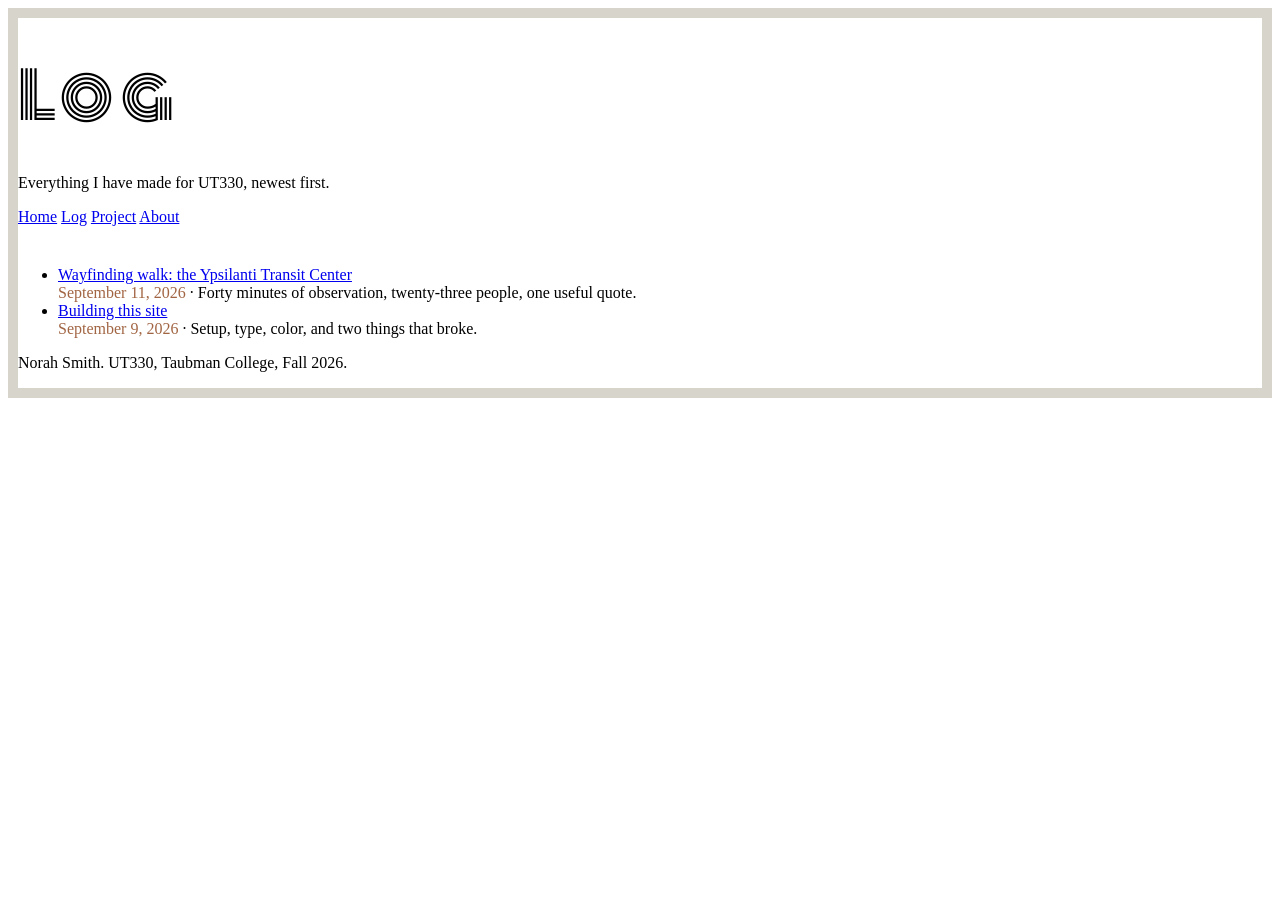
==== entries/index.html @ 6e5cf7fd "Add files via upload" ====
<!DOCTYPE html>
<html lang="en">
<head>
<meta charset="utf-8">
<meta name="viewport" content="width=device-width, initial-scale=1">
<title>Log — Dana Okonkwo</title>
<link rel="stylesheet" href="https://cdn.simplecss.org/simple.min.css">
<link rel="stylesheet" href="../css/custom.css">
</head>

<body>

<header>
  <h1>Log</h1>
  <p>Everything I have made for UT330, newest first.</p>
  <nav>
    <a href="../index.html">Home</a>
    <a href="index.html" aria-current="page">Log</a>
    <a href="../project.html">Project</a>
    <a href="../about.html">About</a>
  </nav>
</header>

<main>

  <!-- =====================================================
       ADDING A NEW ENTRY, every time:

       1. duplicate _TEMPLATE.html
       2. rename it  YYYY-MM-DD-short-title.html
       3. write it
       4. add a link to it at the TOP of the list below
       5. add a link on the home page too
       ===================================================== -->

  <ul>
    <li>
      <a href="2026-09-11-wayfinding-walk.html">Wayfinding walk: the Ypsilanti Transit Center</a><br>
      <time datetime="2026-09-11">September 11, 2026</time> ·
      Forty minutes of observation, twenty-three people, one useful quote.
    </li>

    <li>
      <a href="2026-09-09-first-site.html">Building this site</a><br>
      <time datetime="2026-09-09">September 9, 2026</time> ·
      Setup, type, color, and two things that broke.
    </li>
  </ul>

</main>

<footer>
  <p>Norah Smith. UT330, Taubman College, Fall 2026.</p>
</footer>

</body>
</html>
---- css/custom.css ----
/* ============================================================
   YOUR STYLES

   This file loads AFTER simple.css in the HTML, so anything you
   write here wins. That order is called the cascade. If you put
   this link above simple.css instead, none of it will work.

   Simple.css already styles every HTML element. You are not
   starting from nothing. You are adjusting something.
   ============================================================ */


/* ------------------------------------------------------------
   1. FONTS

   The @import below pulls two typefaces from Google Fonts.
   To change them:
     1. go to fonts.google.com or fontshare.com
     2. pick a font, copy the @import they give you
     3. replace the line below
     4. put the font's name in --sans-font or --heading-font

   @import must be the first thing in the file. Always.
   ------------------------------------------------------------ */

@import url("https://fonts.googleapis.com/css2?family=Edu+AU+VIC+WA+NT+Guides&family=Monoton&family=Valley+Sans:ital,wght@0,100..900;1,100..900&display=swap"  );


/* ------------------------------------------------------------
   2. VARIABLES

   These names come from simple.css. Changing a value here
   changes it everywhere on every page at once.

   Change all of them. The point is that your site does not
   look like the starter.
   ------------------------------------------------------------ */

:root, ::backdrop {

  /* --- type --- */
  --sans-font: 'Valley Sans', system-ui, sans-serif;   /* body text */
  --heading-font: 'Monoton' ; /* headings */
  --mono-font: ui-monospace, Menlo, Consolas, monospace;

  /* --- color --- */
  --bg:          #ffffff;   /* page background */
  --accent-bg:   #cee8fa;   /* boxes, table headers, quote backgrounds */
  --text:        #38240a;   /* body text */
  --text-light:  #a16543;   /* captions and secondary text */
  --border:      #D7D4CC;   /* rules and outlines */
  --accent:      #834f21;   /* links */
  --accent-hover:#2E8268;
  --accent-text: var(--bg); /* text sitting on top of accent */
  --code:        #9A2A5C;
  --marked:      #F5E06B;   /* highlighter color for <mark> */

  --standard-border-radius: 99px;
}


/* ------------------------------------------------------------
   3. ADJUSTMENTS

   Simple.css does not have a heading font variable, so this
   applies mine. Delete it if you only want one typeface.
   ------------------------------------------------------------ */

h1, h2, h3, h4 {
  font-family: var(--heading-font);
  font-weight: 400;
  letter-spacing: .05em;
}

h1 { font-size: 4rem; line-height: 1.1; }
h2 { font-size: 2.6rem; line-height: 1.1; }
h3 { font-size: 2rem; line-height: 1.1; }
/* Dates and captions */
time { color: var(--text-light); }

figcaption { font-size: 0.9rem; }

/* Simple.css centers the header. This left-aligns it. */
header { text-align: left; padding-bottom: 1.5rem; }
header > nav { margin-top: 0.5rem; }


/* ------------------------------------------------------------
   4. YOUR CSS

   Write below here so you can always find your own work.
   ------------------------------------------------------------ */
body {
   border-width: 10px;
   border-style: solid;
   border-color: var(--border);
}
article {
  padding: 80px;
}
article {
  min-width: 900px;
  margin: auto

}
details {
  background: #cfe8f7;
  border: 2px solid var(--border);
  border-radius: 32px;
  max-width: 820px;
  margin: 1.5rem auto;
  padding: 0.5rem 1.5rem 1.25rem;
}

details summary {
  font-family: inherit;
  font-size: 1.1rem;
  font-weight: 700;
  line-height: 1.2;
  margin: 0;
  padding: 0.75rem 0 0.75rem 0.25rem;
  cursor: pointer;
}

details summary::marker {
  color: var(--text);
  font-size: 0.8em;
}

details ul {
  background: #f3f0eb;
  border-radius: 28px;
  list-style-position: outside;
  margin: 0;
  padding: 2rem 1.5rem 1rem 3rem;
  min-height: 380px;
}

details li {
  margin: 0 0 2rem 0;
  padding-left: 0.5rem;
}

details li:last-child {
  margin-bottom: 0;
}

details a {
  color: var(--accent);
  font-size: 1.1rem;
}

details time {
  display: block;
  margin-top: 0.2rem;
  font-size: 1rem;
}
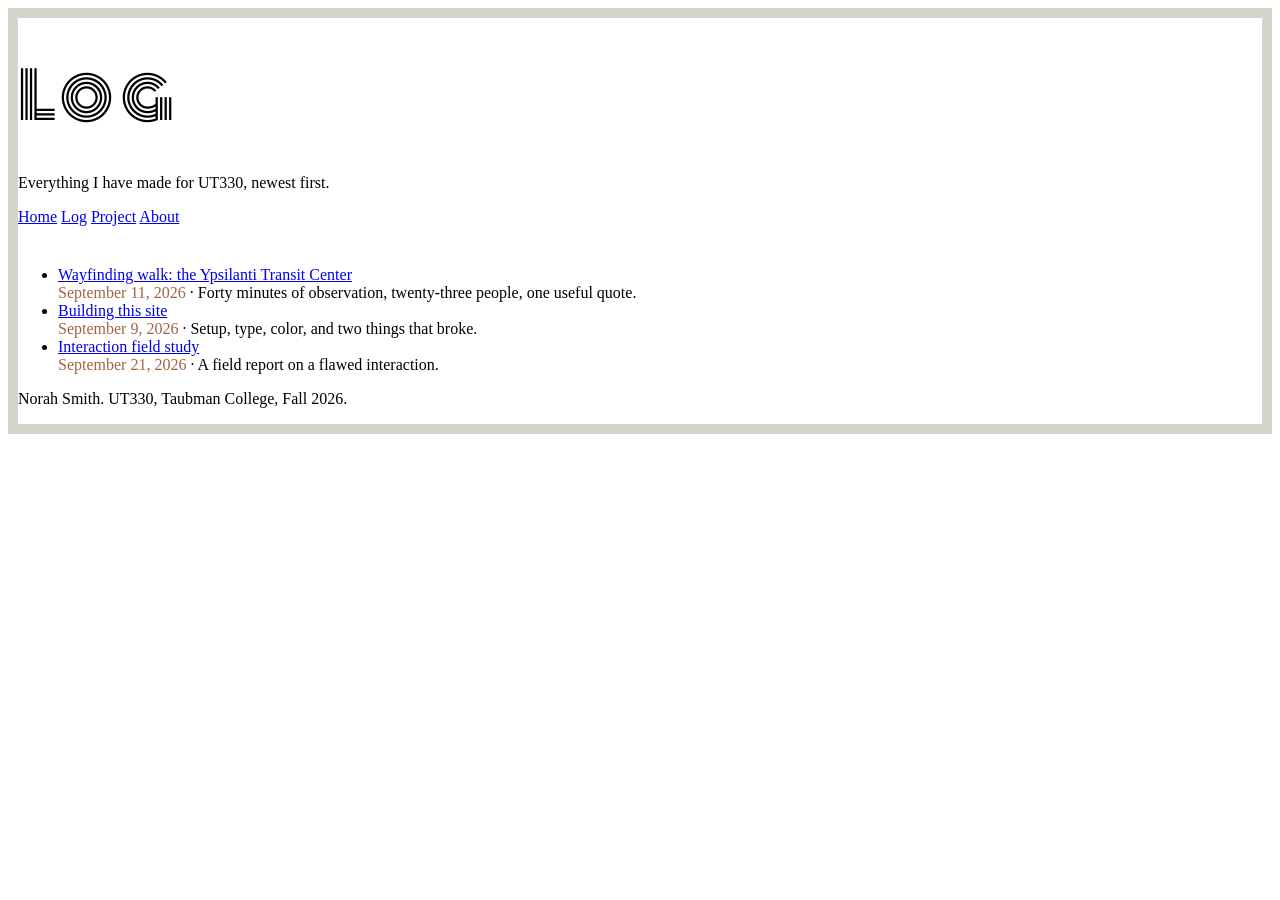
==== commit 7ff3f90e: "Describe your changes" ====
--- a/entries/index.html
+++ b/entries/index.html
@@ -45,6 +45,10 @@
       <time datetime="2026-09-09">September 9, 2026</time> ·
       Setup, type, color, and two things that broke.
     </li>
+    <li>
+      <a href="2026-09-21-interaction-field-study.html">Interaction field study</a><br>
+      <time datetime="2026-09-21">September 21, 2026</time> ·
+      A field report on a flawed interaction.
   </ul>
 
 </main>
--- a/css/custom.css
+++ b/css/custom.css
@@ -103,31 +103,26 @@
   margin: auto
 
 }
-details {
+.entries-box {
   background: #cfe8f7;
   border: 2px solid var(--border);
   border-radius: 32px;
   max-width: 820px;
   margin: 1.5rem auto;
-  padding: 0.5rem 1.5rem 1.25rem;
+  padding: 1rem 1.5rem 1.25rem;
+  box-sizing: border-box;
 }
 
-details summary {
-  font-family: inherit;
+.entries-box h3 {
+  margin: 0 0 1rem;
+  font-family: var(--sans-font);
   font-size: 1.1rem;
   font-weight: 700;
   line-height: 1.2;
-  margin: 0;
-  padding: 0.75rem 0 0.75rem 0.25rem;
-  cursor: pointer;
+  letter-spacing: 0;
 }
 
-details summary::marker {
-  color: var(--text);
-  font-size: 0.8em;
-}
-
-details ul {
+.entries-box ul {
   background: #f3f0eb;
   border-radius: 28px;
   list-style-position: outside;
@@ -136,21 +131,21 @@
   min-height: 380px;
 }
 
-details li {
+.entries-box li {
   margin: 0 0 2rem 0;
   padding-left: 0.5rem;
 }
 
-details li:last-child {
+.entries-box li:last-child {
   margin-bottom: 0;
 }
 
-details a {
+.entries-box a {
   color: var(--accent);
   font-size: 1.1rem;
 }
 
-details time {
+.entries-box time {
   display: block;
   margin-top: 0.2rem;
   font-size: 1rem;
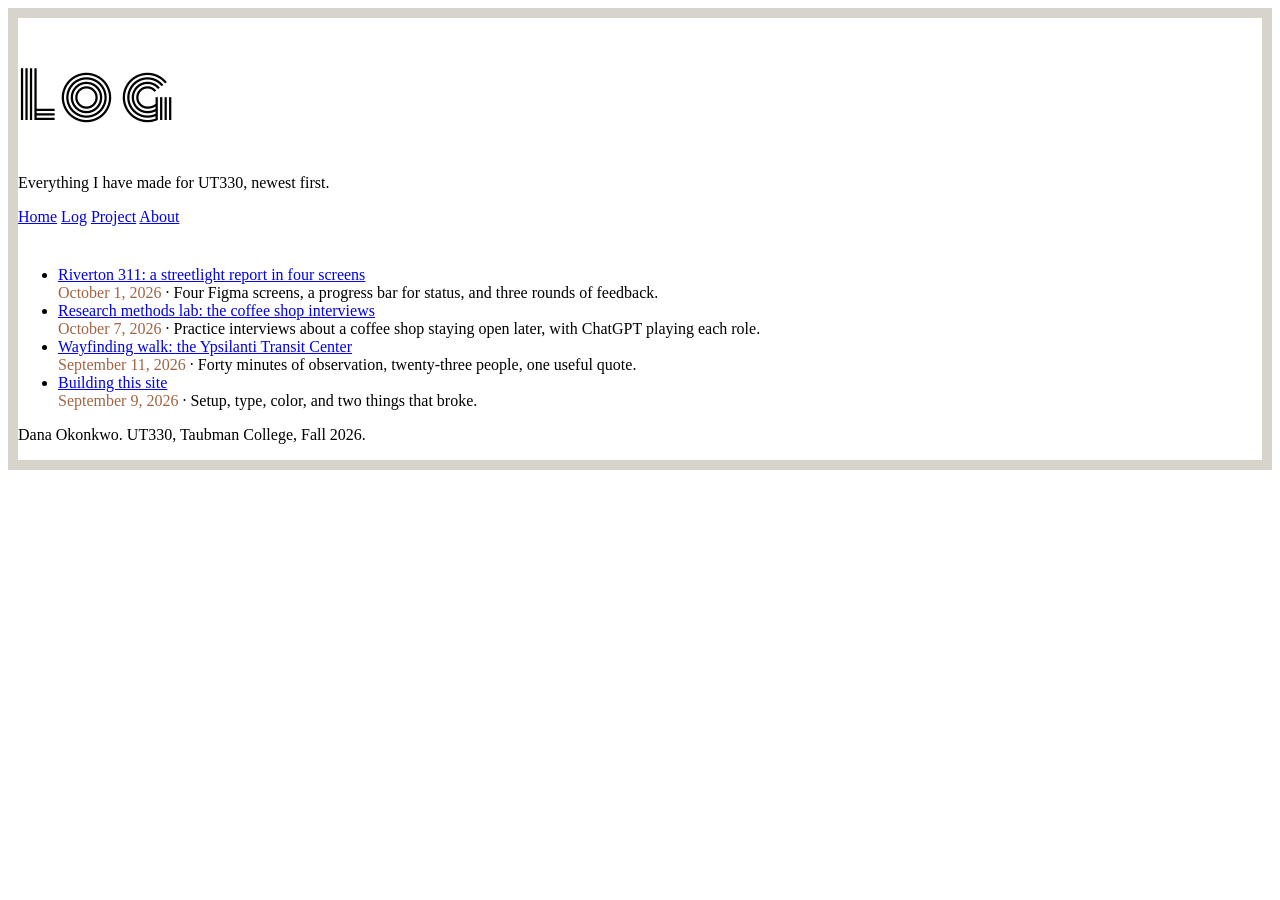
==== commit e70b9b61: "update" ====
--- a/entries/index.html
+++ b/entries/index.html
@@ -35,6 +35,17 @@
 
   <ul>
     <li>
+      <a href="2026-10-01-design-sprint.html">Riverton 311: a streetlight report in four screens</a><br>
+      <time datetime="2026-10-01">October 1, 2026</time> ·
+      Four Figma screens, a progress bar for status, and three rounds of feedback.
+    </li>
+
+    <li>
+      <a href="2026-10-07-research-lab.html">Research methods lab: the coffee shop interviews</a><br>
+      <time datetime="2026-10-07">October 7, 2026</time> ·
+      Practice interviews about a coffee shop staying open later, with ChatGPT playing each role.
+    </li>
+    <li>
       <a href="2026-09-11-wayfinding-walk.html">Wayfinding walk: the Ypsilanti Transit Center</a><br>
       <time datetime="2026-09-11">September 11, 2026</time> ·
       Forty minutes of observation, twenty-three people, one useful quote.
@@ -45,16 +56,12 @@
       <time datetime="2026-09-09">September 9, 2026</time> ·
       Setup, type, color, and two things that broke.
     </li>
-    <li>
-      <a href="2026-09-21-interaction-field-study.html">Interaction field study</a><br>
-      <time datetime="2026-09-21">September 21, 2026</time> ·
-      A field report on a flawed interaction.
   </ul>
 
 </main>
 
 <footer>
-  <p>Norah Smith. UT330, Taubman College, Fall 2026.</p>
+  <p>Dana Okonkwo. UT330, Taubman College, Fall 2026.</p>
 </footer>
 
 </body>
